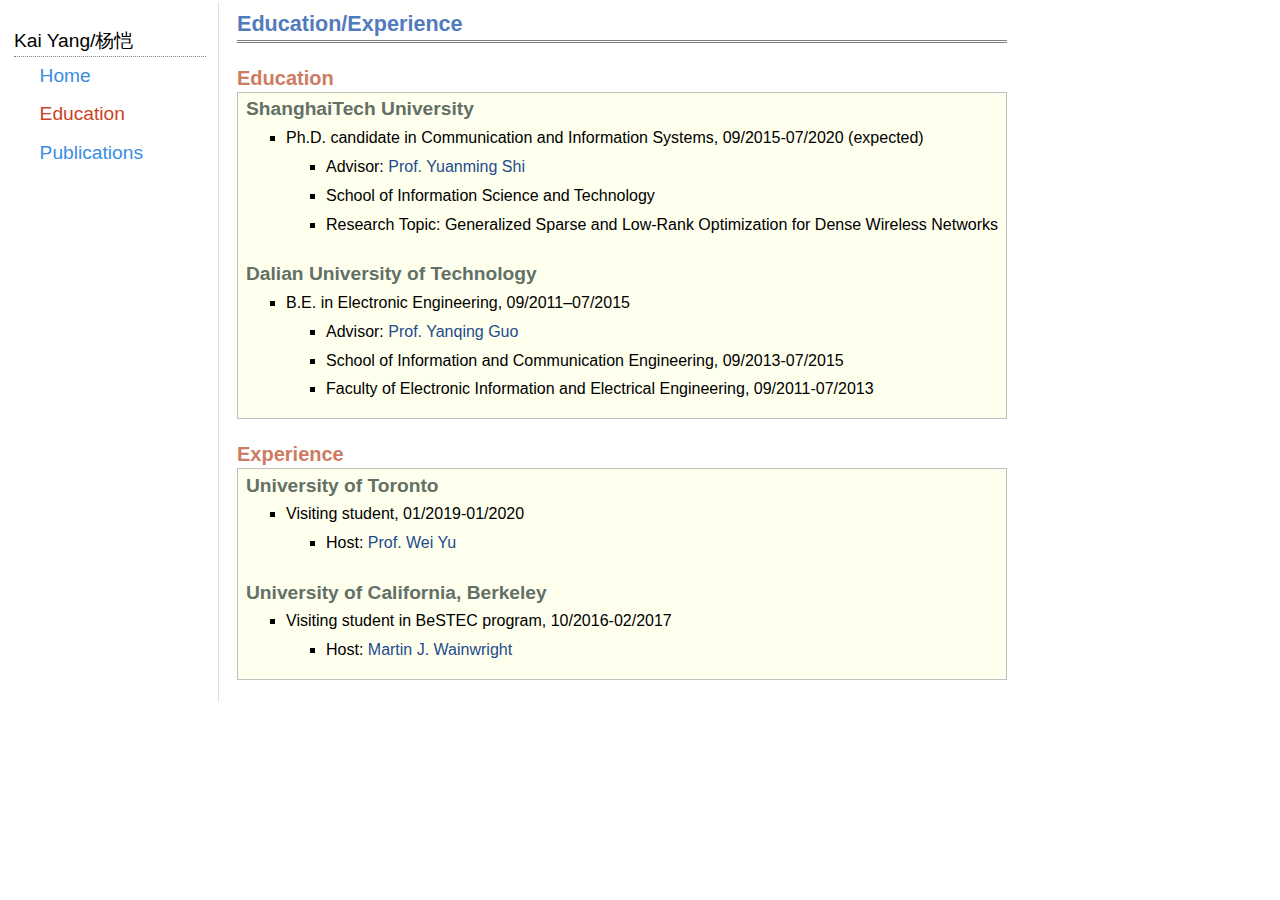
==== education.html @ 44666c01 "nope" ====
<!DOCTYPE html PUBLIC "-//W3C//DTD XHTML 1.1//EN"
  "http://www.w3.org/TR/xhtml11/DTD/xhtml11.dtd">
<html xmlns="http://www.w3.org/1999/xhtml" xml:lang="en">
<head>
<meta name="generator" content="jemdoc, see http://jemdoc.jaboc.net/" />
<meta http-equiv="Content-Type" content="text/html;charset=utf-8" />
<link rel="stylesheet" href="jemdoc.css" type="text/css" />
<title>Education/Experience</title>
</head>
<body>
<table summary="Table for page layout." id="tlayout">
<tr valign="top">
<td id="layout-menu">
<div class="menu-category">Kai Yang/杨恺</div>
<div class="menu-item"><a href="index.html">Home</a></div>
<div class="menu-item"><a href="education.html" class="current">Education</a></div>
<div class="menu-item"><a href="publication.html">Publications</a></div>
</td>
<td id="layout-content">
<div id="toptitle">
<h1>Education/Experience</h1>
</div>
<div class="infoblock">
<div class="blocktitle">Education</div>
<div class="blockcontent">
<h2>ShanghaiTech University</h2>
<ul>
<li><p>Ph.D. candidate in Communication and Information Systems, 09/2015-07/2020 (expected) </p>
<ul>
<li><p>Advisor: <a href="http://shiyuanming.github.io/">Prof. Yuanming Shi</a></p>
</li>
<li><p>School of Information Science and Technology</p>
</li>
<li><p>Research Topic: Generalized Sparse and Low-Rank Optimization for Dense Wireless Networks</p>
</li>
</ul>

</li>
</ul>
<h2>Dalian University of Technology</h2>
<ul>
<li><p>B.E. in Electronic Engineering, 09/2011&ndash;07/2015</p>
<ul>
<li><p>Advisor: <a href="http://faculty.dlut.edu.cn/GuoYanqing">Prof. Yanqing Guo</a></p>
</li>
<li><p>School of Information and Communication Engineering, 09/2013-07/2015</p>
</li>
<li><p>Faculty of Electronic Information and Electrical Engineering, 09/2011-07/2013</p>
</li>
</ul>

</li>
</ul>
</div></div>
<div class="infoblock">
<div class="blocktitle">Experience</div>
<div class="blockcontent">
<h2>University of Toronto</h2>
<ul>
<li><p>Visiting student, 01/2019-01/2020</p>
<ul>
<li><p>Host: <a href="https://www.comm.utoronto.ca/~weiyu/">Prof. Wei Yu</a></p>
</li>
</ul>

</li>
</ul>
<h2>University of California, Berkeley</h2>
<ul>
<li><p>Visiting student in BeSTEC program, 10/2016-02/2017</p>
<ul>
<li><p>Host: <a href="https://people.eecs.berkeley.edu/~wainwrig/">Martin J. Wainwright</a></p>
</li>
</ul>

</li>
</ul>
</div></div>
</td>
</tr>
</table>
</body>
</html>
---- jemdoc.css ----
/* Default css file for jemdoc. */

table#tlayout {
    border: none;
    border-collapse: separate;
    background: white;
}

body {
	background: white;
	font-family: Helvetica Neue,Helvetica,Arial,sans-serif;
	padding-bottom: 8px;
	margin: 0;
}

#layout-menu {
	background: ['responsive', 'hover', 'focus', 'active', 'group-hover'];
	border-top: 0px solid #dddddd;
	border-right: 1px solid #dddddd;
	border-bottom: 0px solid #dddddd;
	border-left: 0px solid #dddddd;
	padding-top: 0.35em;
	padding-left: 12px;
	padding-right: 12px;
	font-size: 1.2em;
	width: 10em;
	white-space: nowrap;
    text-align: left;
    vertical-align: top;
}

#layout-menu td {
	background: #f4f4f4;
    vertical-align: top;
}

#layout-content {
	padding-top: 0.0em;
	padding-left: 1.0em;
	padding-right: 1.0em;
    border: none;
    background: white;
    text-align: left;
    vertical-align: top;
}

#layout-menu a {
	line-height: 2.0em;
	margin-left: 0.5em;
}

tt {
    background: #ffffdd;
}

pre, tt {
	font-size: 90%;
	font-family: monaco, monospace;
}

a, a > tt {
	color: #224b8d;
	text-decoration: none;
}

a:hover {
	border-bottom: 1px gray dotted;
}

#layout-menu a.current:link, #layout-menu a.current:visited {
	color: #CC4225;
	border-bottom: 0px gray solid;
}
#layout-menu a:link, #layout-menu a:visited, #layout-menu a:hover {
	color: #3B8DE3;
	text-decoration: none;
}
#layout-menu a:hover {
	text-decoration: none;
}

div.menu-category {
	border-bottom: 0.5px dotted gray;
	margin-top: 0.8em;
	padding-top: 0.2em;
	padding-bottom: 0.1em;
	font-weight: lighter;
	text-align: left;
}

div.menu-item {
	padding-left: 16px;
	text-indent: 0px;
}

div#toptitle {
	padding-bottom: 0.2em;
	margin-bottom: 1.5em;
	border-bottom: 3px double gray;
}

/* Reduce space if we begin the page with a title. */
div#toptitle + h2, div#toptitle + h3 {
	margin-top: -0.7em;
}

div#subtitle {
	margin-top: 0.0em;
	margin-bottom: 0.0em;
	padding-top: 0em;
	padding-bottom: 0.1em;
}

em {
	font-style: italic;
}

strong {
	font-weight: bold;
}


h1{
	color: #527bbd;
	margin-top: 0.7em;
	margin-bottom: 0.3em;
	padding-bottom: 0.2em;
	line-height: 1.0;
	padding-top: 0.5em;
	border-bottom: 0px solid #aaaaaa;
}
h2 {
	color: #637067;
	margin-top: 0.7em;
	margin-bottom: 0.3em;
	padding-bottom: 0.2em;
	line-height: 1.0;
	padding-top: 0.5em;
	border-bottom: 0px solid #aaaaaa;
}
h3 {
	color: #637067;
	margin-top: 0.7em;
	margin-bottom: 0.3em;
	padding-bottom: 0.2em;
	line-height: 1.0;
	padding-top: 0.5em;
	border-bottom: 0px solid #aaaaaa;
}

h1 {
	font-size: 135%;
}

h2 {
	padding-top: 0.8em;
	font-size: 120%;
}

h2 + h3 {
    padding-top: 0.2em;
}

h3 {
	font-size: 110%;
	border-bottom: none;
}

p {
	margin-top: 0.0em;
	margin-bottom: 0.8em;
	padding: 0;
	line-height: 1.3;
}

pre {
	padding: 0;
	margin: 0;
}

div#footer {
	font-size: small;
	border-top: 1px solid #c0c0c0;
	padding-top: 0.1em;
	margin-top: 4.0em;
	color: #c0c0c0;
}

div#footer a {
	color: #80a0b0;
}

div#footer-text {
	float: left;
	padding-bottom: 8px;
}

ul, ol, dl {
	margin-top: 0.2em;
	padding-top: 0;
	margin-bottom: 0.8em;
}

dt {
	margin-top: 0.5em;
	margin-bottom: 0;
}

dl {
	margin-left: 20px;
}

dd {
	color: #222222;
}

dd > *:first-child {
	margin-top: 0;
}

ul {
	list-style-position: outside;
	list-style-type: square;
}

p + ul, p + ol {
	margin-top: -0.5em;
}

li ul, li ol {
	margin-top: -0.3em;
}

ol {
	list-style-position: outside;
	list-style-type: decimal;
}

li p, dd p {
	margin-bottom: 0.3em;
}


ol ol {
	list-style-type: lower-alpha;
}

ol ol ol {
	list-style-type: lower-roman;
}

p + div.codeblock {
	margin-top: -0.6em;
}

div.codeblock, div.infoblock {
	margin-right: 0%;
	margin-top: 1.2em;
	margin-bottom: 1.3em;
}

div.blocktitle {
	font-weight: bold;
	color: #cd7b62;
	margin-top: 1.2em;
	margin-bottom: 0.1em;
	font-size: 125%;
}

div.blockcontent {
	border: 0.3px solid silver;
	padding: 0.3em 0.5em;
}

div.infoblock > div.blockcontent {
	background: #ffffee;
}

div.blockcontent p + ul, div.blockcontent p + ol {
	margin-top: 0.4em;
}

div.infoblock p {
	margin-bottom: 0em;
}

div.infoblock li p, div.infoblock dd p {
	margin-bottom: 0.5em;
}

div.infoblock p + p {
	margin-top: 0.8em;
}

div.codeblock > div.blockcontent {
	background: #f6f6f6;
}

span.pycommand {
	color: #000070;
}

span.statement {
	color: #008800;
}
span.builtin {
	color: #000088;
}
span.special {
	color: #990000;
}
span.operator {
	color: #880000;
}
span.error {
	color: #aa0000;
}
span.comment, span.comment > *, span.string, span.string > * {
	color: #606060;
}

@media print {
	#layout-menu { display: none; }
}

#fwtitle {
	margin: 2px;
}

#fwtitle #toptitle {
	padding-left: 0.5em;
	margin-bottom: 0.5em;
}

#layout-content h1:first-child, #layout-content h2:first-child, #layout-content h3:first-child {
	margin-top: -0.7em;
}

div#toptitle h1, #layout-content div#toptitle h1 {
	margin-bottom: 0.0em;
	padding-bottom: 0.1em;
	padding-top: 0;
	margin-top: 0.5em;
	border-bottom: none;
}

img.eq {
	padding: 0;
	padding-left: 0.1em;
	padding-right: 0.1em;
	margin: 0;
}

img.eqwl {
	padding-left: 2em;
	padding-top: 0.6em;
	padding-bottom: 0.2em;
	margin: 0;
}

table {
    border: 2px solid black;
    border-collapse: collapse;
}

td {
    padding: 2px;
    padding-left: 0.5em;
    padding-right: 0.5em;
    text-align: center;
    border: 1px solid gray;
}

table + table {
    margin-top: 1em;
}

tr.heading {
    font-weight: bold;
    border-bottom: 2px solid black;
}

img {
    border: none;
}

table.imgtable, table.imgtable td {
    border: none;
    text-align: left;
}
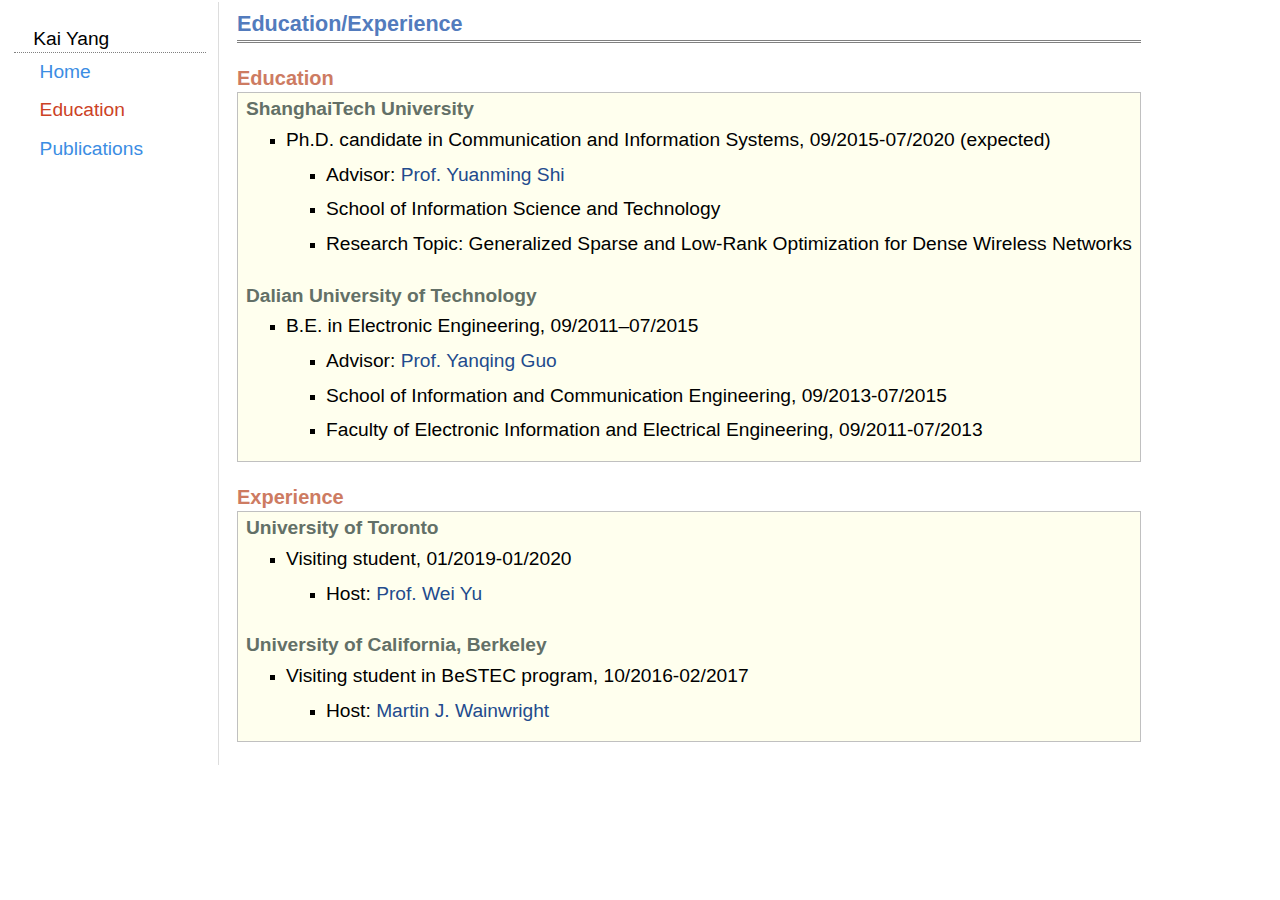
==== commit 954d944d: "add chinese version" ====
--- a/education.html
+++ b/education.html
@@ -11,7 +11,7 @@
 <table summary="Table for page layout." id="tlayout">
 <tr valign="top">
 <td id="layout-menu">
-<div class="menu-category">Kai Yang/杨恺</div>
+<div class="menu-category">Kai Yang</div>
 <div class="menu-item"><a href="index.html">Home</a></div>
 <div class="menu-item"><a href="education.html" class="current">Education</a></div>
 <div class="menu-item"><a href="publication.html">Publications</a></div>
--- a/jemdoc.css
+++ b/jemdoc.css
@@ -83,6 +83,7 @@
 	border-bottom: 0.5px dotted gray;
 	margin-top: 0.8em;
 	padding-top: 0.2em;
+	padding-left: 1em;
 	padding-bottom: 0.1em;
 	font-weight: lighter;
 	text-align: left;
@@ -171,6 +172,7 @@
 	margin-bottom: 0.8em;
 	padding: 0;
 	line-height: 1.3;
+	font-size: 120%;
 }
 
 pre {
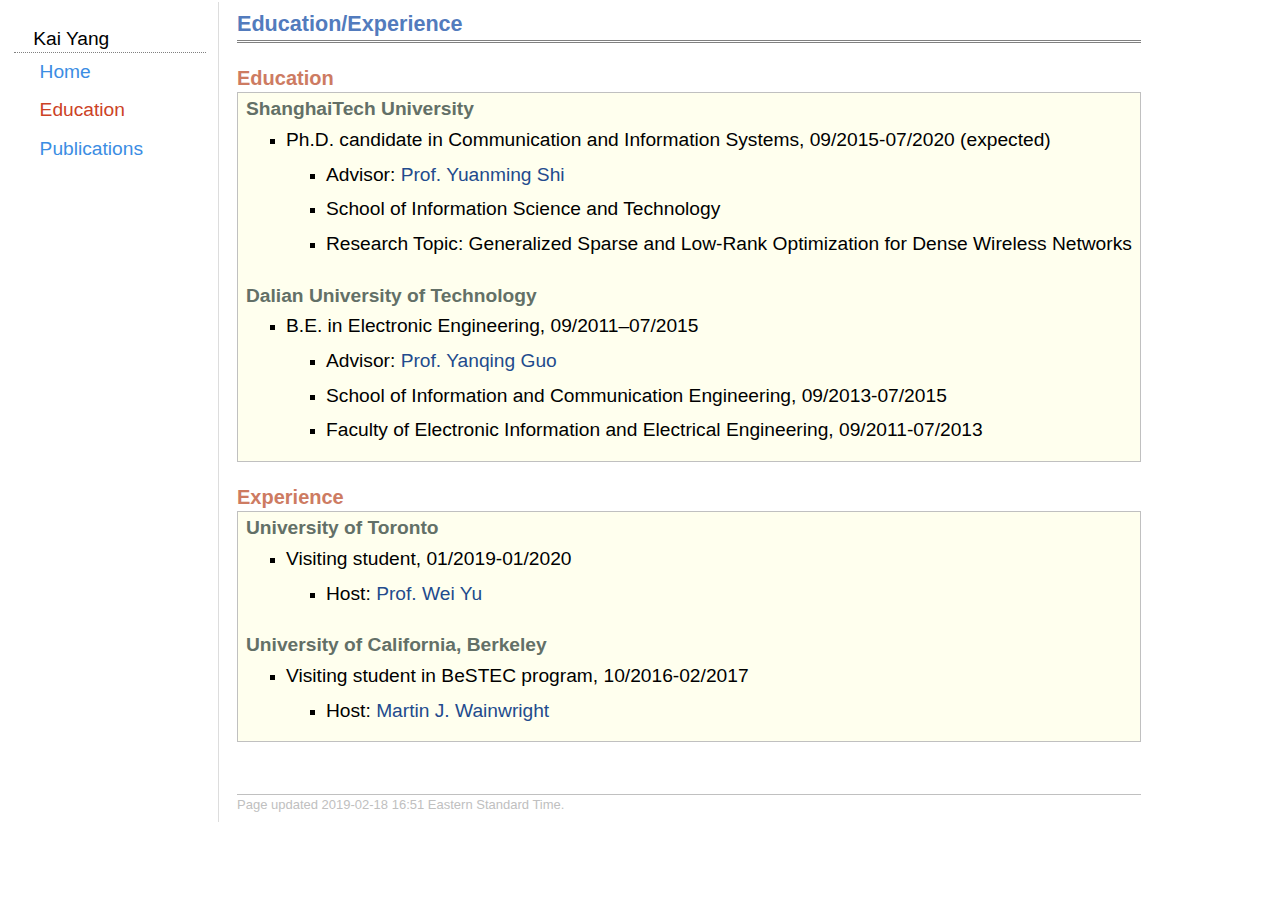
==== commit 3ab5992b: "add footer" ====
--- a/education.html
+++ b/education.html
@@ -76,6 +76,11 @@
 </li>
 </ul>
 </div></div>
+<div id="footer">
+<div id="footer-text">
+Page updated 2019-02-18 16:51 Eastern Standard Time.
+</div>
+</div>
 </td>
 </tr>
 </table>
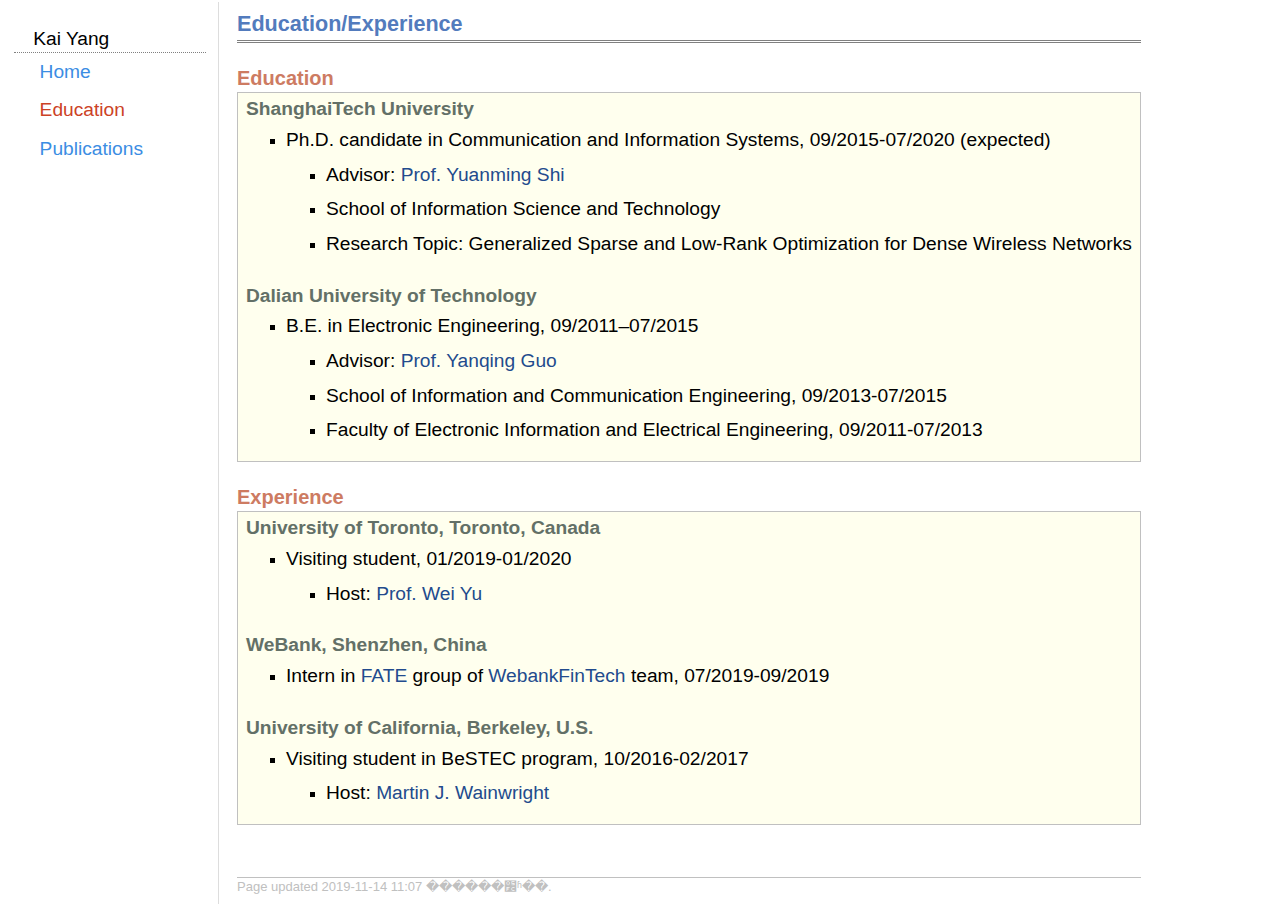
==== commit cc083cbe: "webank intern" ====
--- a/education.html
+++ b/education.html
@@ -55,7 +55,7 @@
 <div class="infoblock">
 <div class="blocktitle">Experience</div>
 <div class="blockcontent">
-<h2>University of Toronto</h2>
+<h2>University of Toronto, Toronto, Canada</h2>
 <ul>
 <li><p>Visiting student, 01/2019-01/2020</p>
 <ul>
@@ -65,7 +65,12 @@
 
 </li>
 </ul>
-<h2>University of California, Berkeley</h2>
+<h2>WeBank, Shenzhen, China</h2>
+<ul>
+<li><p>Intern in <a href="https://fate.fedai.org">FATE</a> group of <a href="https://github.com/WeBankFinTech">WebankFinTech</a> team, 07/2019-09/2019</p>
+</li>
+</ul>
+<h2>University of California, Berkeley, U.S.</h2>
 <ul>
 <li><p>Visiting student in BeSTEC program, 10/2016-02/2017</p>
 <ul>
@@ -78,7 +83,7 @@
 </div></div>
 <div id="footer">
 <div id="footer-text">
-Page updated 2019-02-18 16:51 Eastern Standard Time.
+Page updated 2019-11-14 11:07 ������׼ʱ��.
 </div>
 </div>
 </td>
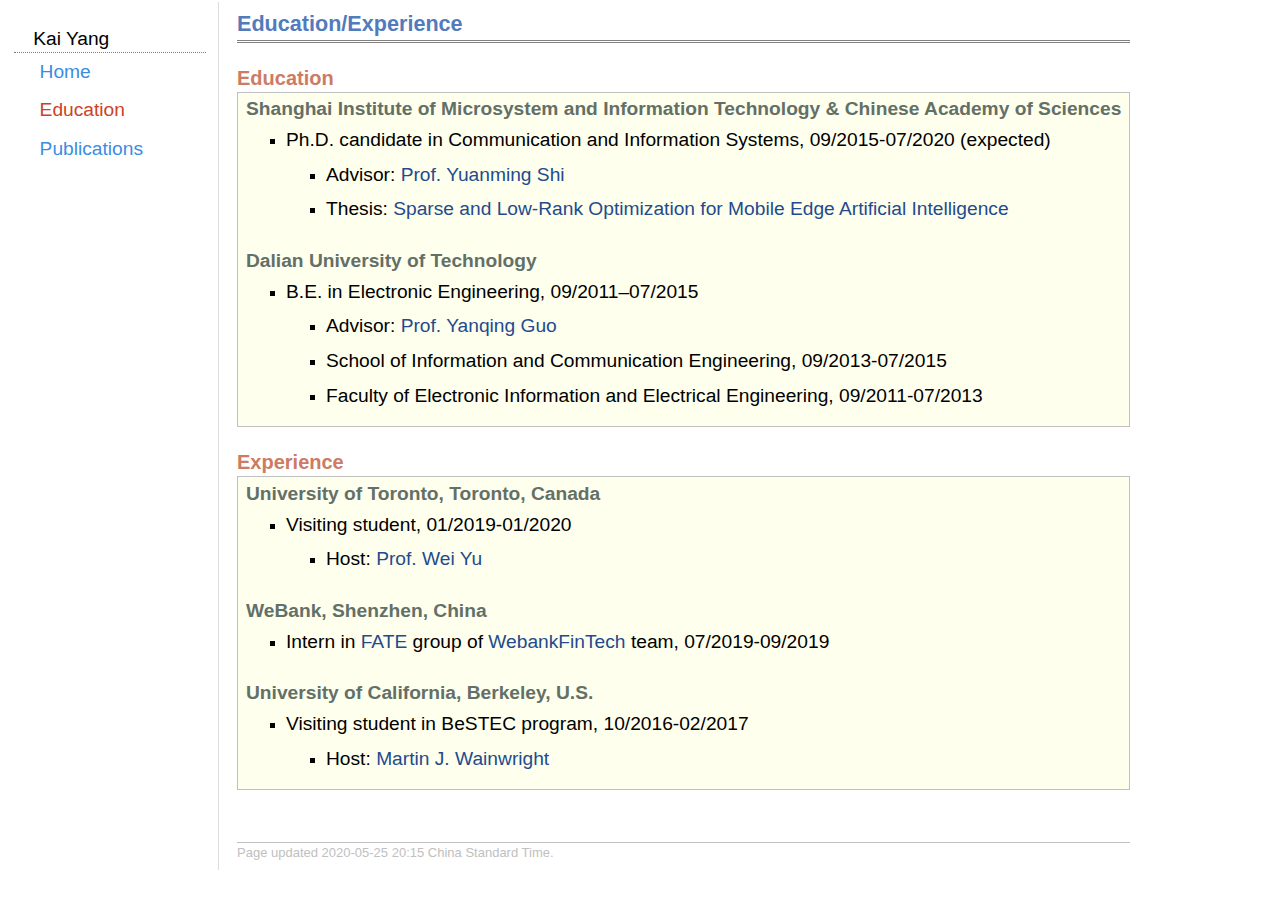
==== commit 1220e375: "update cv" ====
--- a/education.html
+++ b/education.html
@@ -23,15 +23,13 @@
 <div class="infoblock">
 <div class="blocktitle">Education</div>
 <div class="blockcontent">
-<h2>ShanghaiTech University</h2>
+<h2>Shanghai Institute of Microsystem and Information Technology & Chinese Academy of Sciences</h2>
 <ul>
 <li><p>Ph.D. candidate in Communication and Information Systems, 09/2015-07/2020 (expected) </p>
 <ul>
 <li><p>Advisor: <a href="http://shiyuanming.github.io/">Prof. Yuanming Shi</a></p>
 </li>
-<li><p>School of Information Science and Technology</p>
-</li>
-<li><p>Research Topic: Generalized Sparse and Low-Rank Optimization for Dense Wireless Networks</p>
+<li><p>Thesis:  <a href="docs/Thesis.pdf">Sparse and Low-Rank Optimization for Mobile Edge Artificial Intelligence</a></p>
 </li>
 </ul>
 
@@ -83,7 +81,7 @@
 </div></div>
 <div id="footer">
 <div id="footer-text">
-Page updated 2019-11-14 11:07 ������׼ʱ��.
+Page updated 2020-05-25 20:15 China Standard Time.
 </div>
 </div>
 </td>
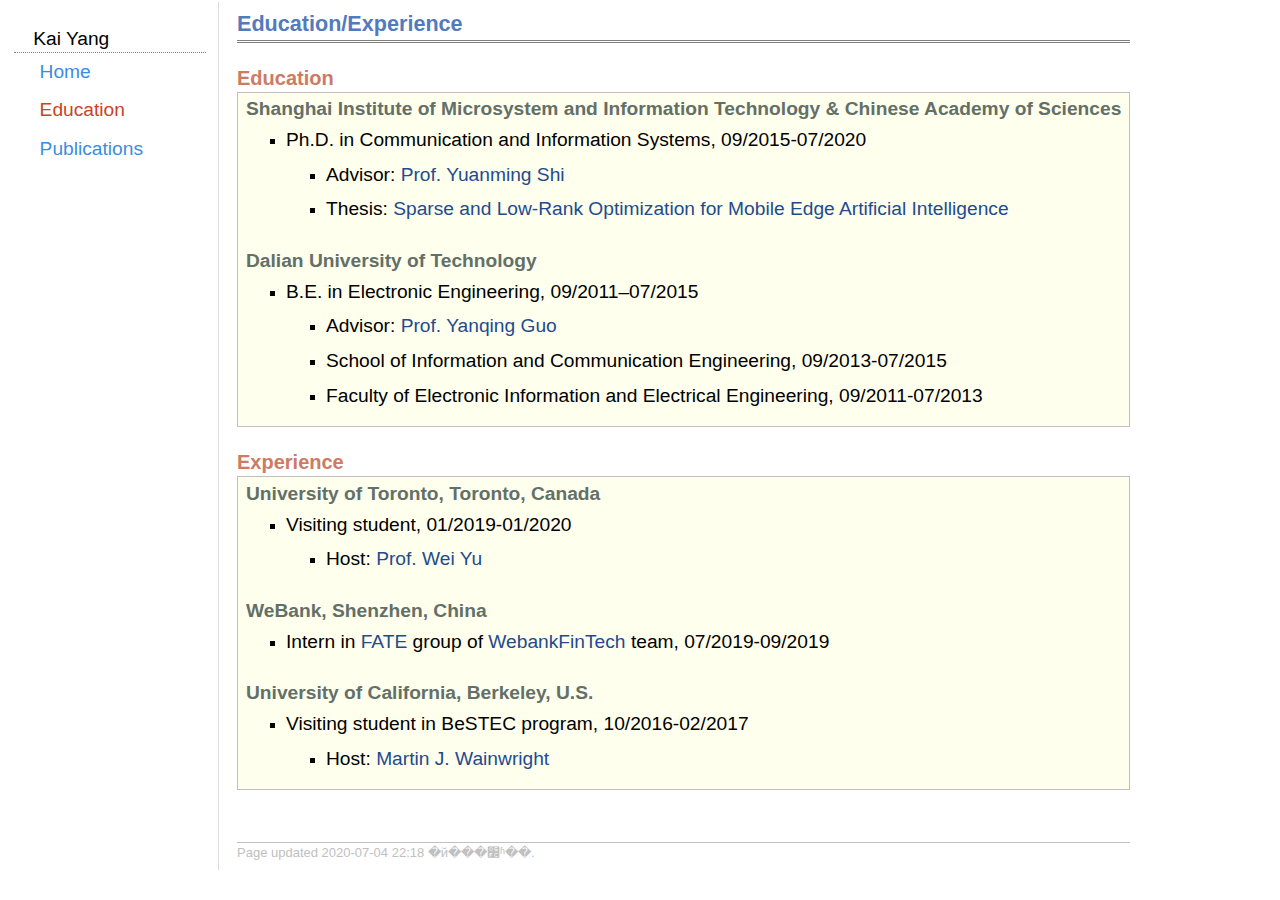
==== commit 5b8bfff8: "update profiles" ====
--- a/education.html
+++ b/education.html
@@ -25,7 +25,7 @@
 <div class="blockcontent">
 <h2>Shanghai Institute of Microsystem and Information Technology & Chinese Academy of Sciences</h2>
 <ul>
-<li><p>Ph.D. candidate in Communication and Information Systems, 09/2015-07/2020 (expected) </p>
+<li><p>Ph.D. in Communication and Information Systems, 09/2015-07/2020</p>
 <ul>
 <li><p>Advisor: <a href="http://shiyuanming.github.io/">Prof. Yuanming Shi</a></p>
 </li>
@@ -81,7 +81,7 @@
 </div></div>
 <div id="footer">
 <div id="footer-text">
-Page updated 2020-05-25 20:15 China Standard Time.
+Page updated 2020-07-04 22:18 �й���׼ʱ��.
 </div>
 </div>
 </td>
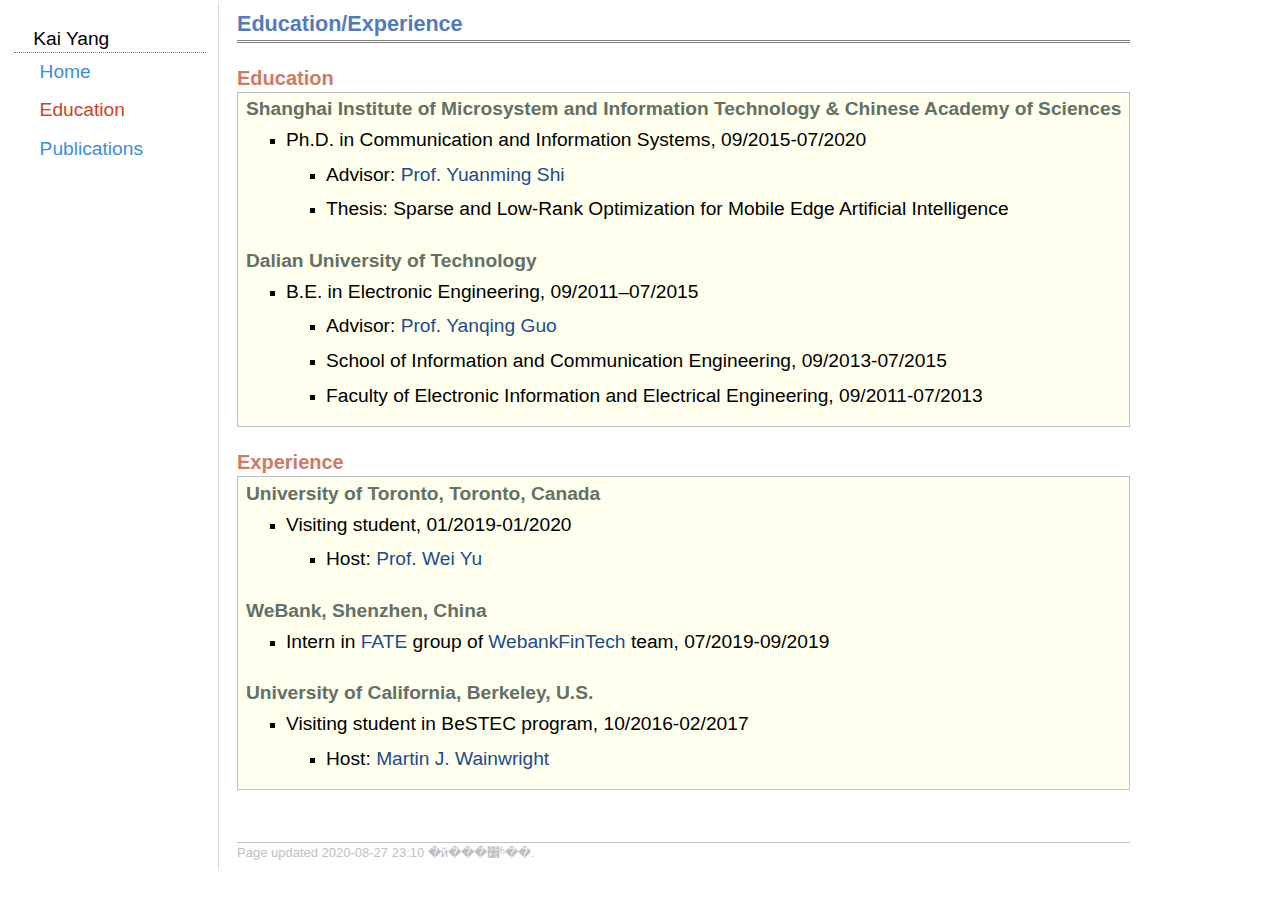
==== commit 20da37fc: "update cv" ====
--- a/education.html
+++ b/education.html
@@ -29,7 +29,7 @@
 <ul>
 <li><p>Advisor: <a href="http://shiyuanming.github.io/">Prof. Yuanming Shi</a></p>
 </li>
-<li><p>Thesis:  <a href="docs/Thesis.pdf">Sparse and Low-Rank Optimization for Mobile Edge Artificial Intelligence</a></p>
+<li><p>Thesis:  Sparse and Low-Rank Optimization for Mobile Edge Artificial Intelligence</p>
 </li>
 </ul>
 
@@ -81,7 +81,7 @@
 </div></div>
 <div id="footer">
 <div id="footer-text">
-Page updated 2020-07-04 22:18 �й���׼ʱ��.
+Page updated 2020-08-27 23:10 �й���׼ʱ��.
 </div>
 </div>
 </td>
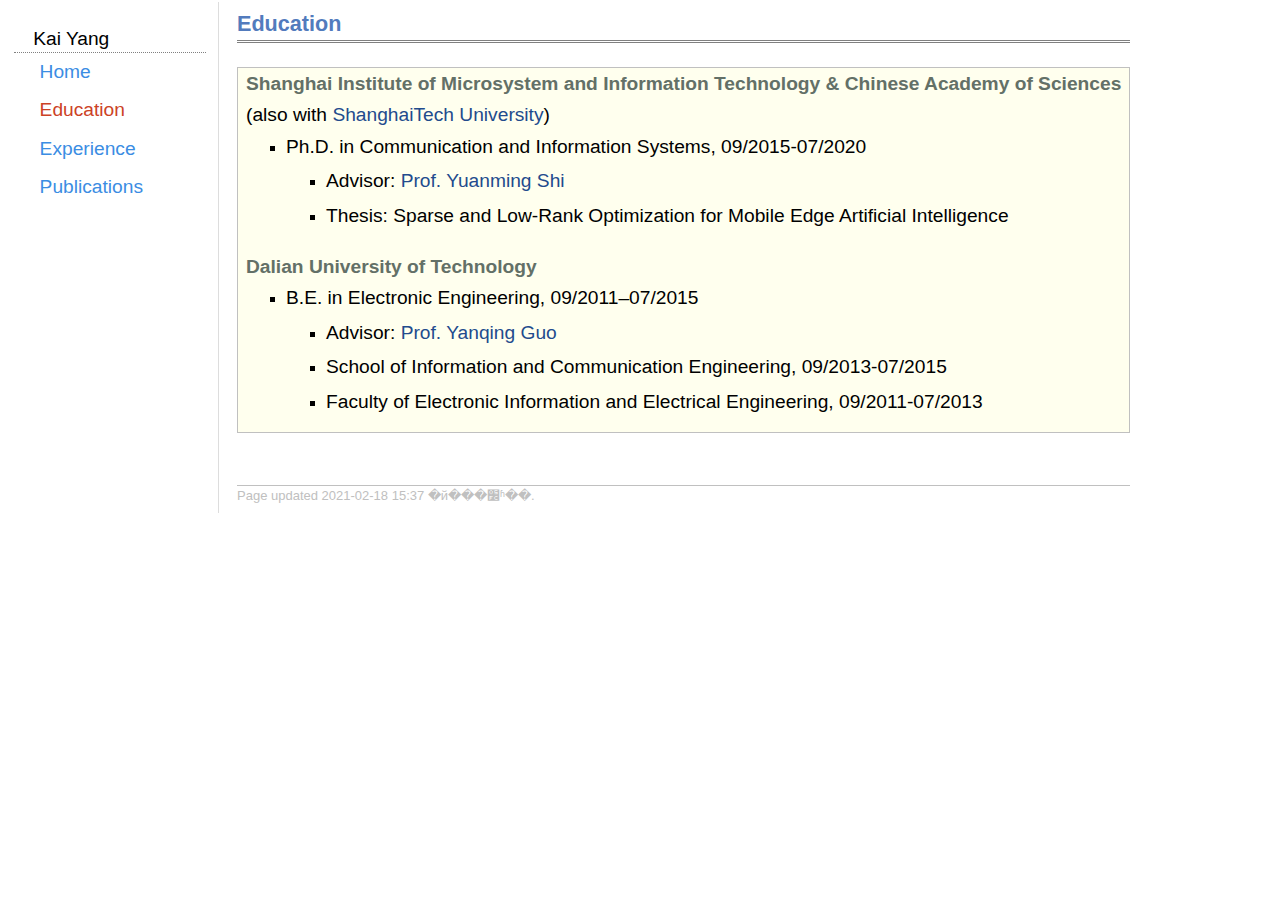
==== commit b42abc05: "updateCV" ====
--- a/education.html
+++ b/education.html
@@ -5,7 +5,7 @@
 <meta name="generator" content="jemdoc, see http://jemdoc.jaboc.net/" />
 <meta http-equiv="Content-Type" content="text/html;charset=utf-8" />
 <link rel="stylesheet" href="jemdoc.css" type="text/css" />
-<title>Education/Experience</title>
+<title>Education</title>
 </head>
 <body>
 <table summary="Table for page layout." id="tlayout">
@@ -14,16 +14,17 @@
 <div class="menu-category">Kai Yang</div>
 <div class="menu-item"><a href="index.html">Home</a></div>
 <div class="menu-item"><a href="education.html" class="current">Education</a></div>
+<div class="menu-item"><a href="experience.html">Experience</a></div>
 <div class="menu-item"><a href="publication.html">Publications</a></div>
 </td>
 <td id="layout-content">
 <div id="toptitle">
-<h1>Education/Experience</h1>
+<h1>Education</h1>
 </div>
 <div class="infoblock">
-<div class="blocktitle">Education</div>
 <div class="blockcontent">
 <h2>Shanghai Institute of Microsystem and Information Technology & Chinese Academy of Sciences</h2>
+<p>(also with <a href="http://www.shanghaitech.edu.cn">ShanghaiTech University</a>)</p>
 <ul>
 <li><p>Ph.D. in Communication and Information Systems, 09/2015-07/2020</p>
 <ul>
@@ -50,38 +51,9 @@
 </li>
 </ul>
 </div></div>
-<div class="infoblock">
-<div class="blocktitle">Experience</div>
-<div class="blockcontent">
-<h2>University of Toronto, Toronto, Canada</h2>
-<ul>
-<li><p>Visiting student, 01/2019-01/2020</p>
-<ul>
-<li><p>Host: <a href="https://www.comm.utoronto.ca/~weiyu/">Prof. Wei Yu</a></p>
-</li>
-</ul>
-
-</li>
-</ul>
-<h2>WeBank, Shenzhen, China</h2>
-<ul>
-<li><p>Intern in <a href="https://fate.fedai.org">FATE</a> group of <a href="https://github.com/WeBankFinTech">WebankFinTech</a> team, 07/2019-09/2019</p>
-</li>
-</ul>
-<h2>University of California, Berkeley, U.S.</h2>
-<ul>
-<li><p>Visiting student in BeSTEC program, 10/2016-02/2017</p>
-<ul>
-<li><p>Host: <a href="https://people.eecs.berkeley.edu/~wainwrig/">Martin J. Wainwright</a></p>
-</li>
-</ul>
-
-</li>
-</ul>
-</div></div>
 <div id="footer">
 <div id="footer-text">
-Page updated 2020-08-27 23:10 �й���׼ʱ��.
+Page updated 2021-02-18 15:37 �й���׼ʱ��.
 </div>
 </div>
 </td>
